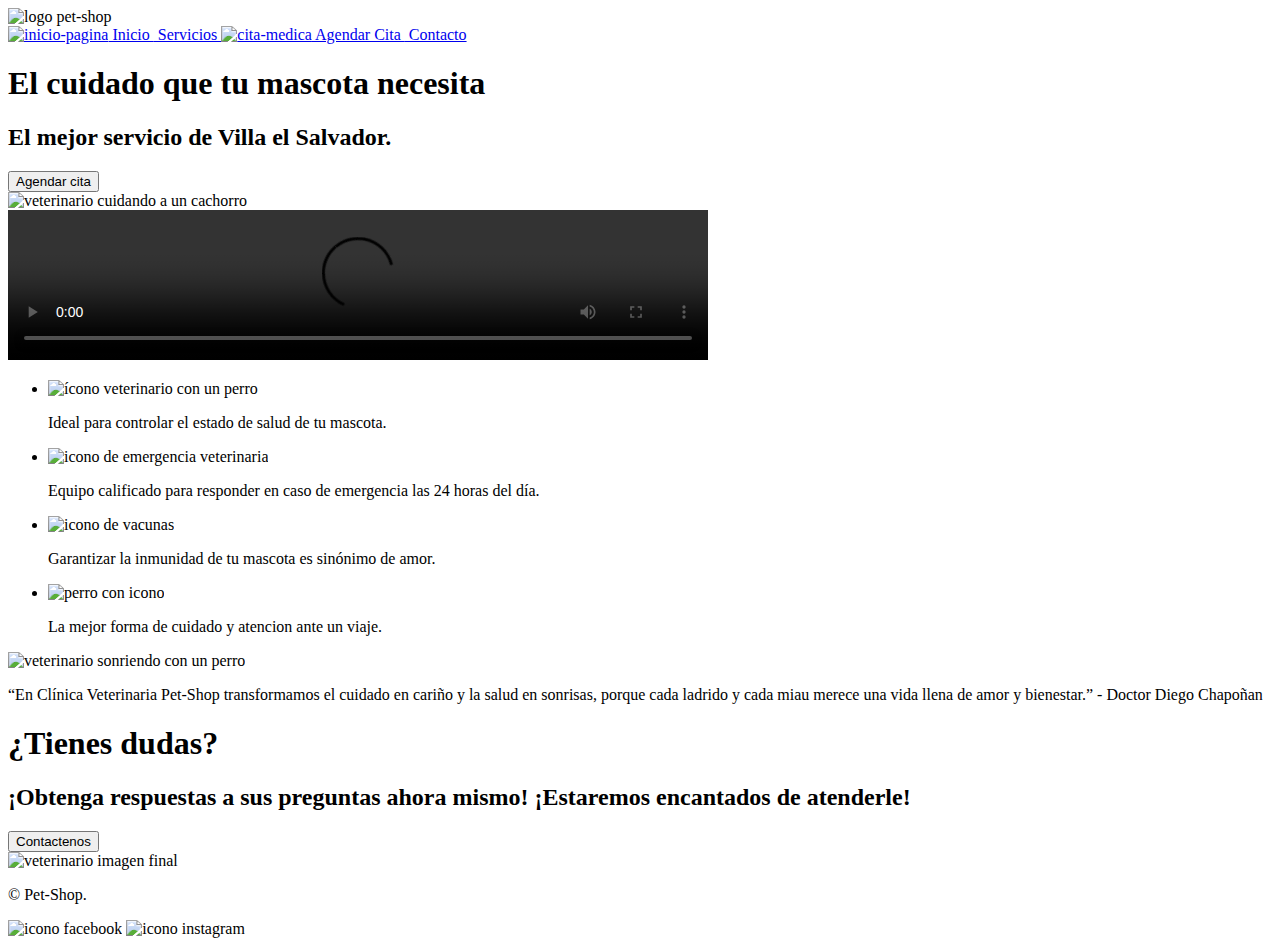
==== html/index.html @ 59a42952 "actualizado" ====
<!DOCTYPE html>
<html lang="pt">

<head>
  <meta charset="UTF-8">
  <meta http-equiv="X-UA-Compatible" content="IE=edge">
  <meta name="viewport" content="width=s, initial-scale=1.0">
  <title>VETERINARIA.</title>
  <link rel="stylesheet" href="../css/index.css" />
  <meta name="descripcion"
    content="Clínica veterinaria en Pet-Shop, enfocada en programación de citas, vacunas, atención de emergencia.">
</head>


<body>
   <header class="header">
    <img src="..//imagenes/imagen-inicio/logo.png" alt="logo pet-shop" class="header_logo"></img>


  <nav class="navbar">
    <div class="icon-container">
        <div class="nav">
            <a class="nav-link active" href="../html/index.html"><img src="../imagenes/iconos/pagina-de-inicio.png" alt="inicio-pagina">
                Inicio</span>
            </a>
            <a class="nav-link" href="#"><img src="../imagenes/iconos/servicio.png" alt="">
                Servicios</span>
            </a>
            <a class="nav-link" href="../html/cita.html"><img src="../imagenes/iconos/cita-medica.png" alt="cita-medica">
                Agendar Cita</span>
            </a>
            <a class="nav-link" href="../html/contacto.html"><img src="../imagenes/iconos/contactos-imagen.png" alt="">
                Contacto</span>
            </a>
        </div>
    </div>
</nav>

</header> 


  <main class="main">
    <div class="main_content">
      <div class="wrapper">
        <div class="main_text">
          <h1 class="title">El cuidado que tu mascota necesita</h1>
          <h2 class="subtitle">El mejor servicio de Villa el Salvador.</h2>
        </div>
        <div class="button">
          <button onclick="location.href='/html/cita.html'">Agendar cita</button>
        </div>
      </div>
      <div class="main_image">
        <div>
          <img src="../imagenes/imagen-inicio/inicio-perro.png" alt="veterinario cuidando a un cachorro" class="image"></img>
        </div>
      </div>
    </div>
  </main>
  <section class="presentacion-video">
    <video controls width="700" class="presentacion-video">
      <source src="../videos/video1.mp4" type="video/mp4">
      Lo sentimos, su navegador no admite la reproducción de vídeo.
    </video>
  </section>
  <section class="nuestros-servicios">
    <ul class="nuestros-servicios_area">
      <li class="nuestros-servicios_card">
        <img src="../imagenes/iconos/logo-estado.png" class="nuestros-servicios_icon"
          alt="ícono veterinario con un perro"></img>
        <p class="nuestros-servicios_text">Ideal para controlar el estado de salud de tu mascota.</p>
      </li>
      <li class="nuestros-servicios_card">
        <img src="../imagenes/iconos/hospital.png" class="nuestros-servicios_icon" alt="icono de emergencia veterinaria"></img>
        <p class="nuestros-servicios_text"> Equipo calificado para responder en caso de emergencia las 24 horas del día.</p>
      </li>
      <li class="nuestros-servicios_card">
        <img src="../imagenes/iconos/vaccines.png" class="nuestros-servicios_icon" alt="icono de vacunas"></img>
        <p class="nuestros-servicios_text">Garantizar la inmunidad de tu mascota es sinónimo de amor.</p>
      </li>
      <li class="nuestros-servicios_card">
        <img src="../imagenes/iconos/microchip.png" class="nuestros-servicios_icon" alt="perro con icono"></img>
        <p class="nuestros-servicios_text">La mejor forma de cuidado y atencion ante un viaje.</p>
      </li>
    </ul>
  </section>
  <section class="cotizacion">
    <div>
      <img src="../imagenes/imagen-inicio/doctor.png" class="cotizacion_image" alt="veterinario sonriendo con un perro">
    </div>
    </div>
    <div class="cotizacion_text">
      <p><q>En Clínica Veterinaria Pet-Shop transformamos el cuidado en cariño y la salud en sonrisas, porque cada ladrido y cada miau merece una vida llena de amor y bienestar.</q> - Doctor Diego Chapoñan </p>
    </div>
  </section>
  <section class="contacto">
    <div class="contacto_content">
      <div class="contacto_wrapper">
        <div class="contacto_text">
          <h1 class="title">¿Tienes dudas?</h1>
          <h2 class="subtitle">¡Obtenga respuestas a sus preguntas ahora mismo! ¡Estaremos encantados de atenderle!</h2>
        </div>
        <div class="contacto_button">
          <button onclick="location.href='/html/contacto.html'">Contactenos</button>
        </div>
      </div>
      <div class="contacto_image">
        <div>
          <img src="../imagenes/imagen-inicio/vet_dog.png" alt="veterinario imagen final" class="image"></img>
        </div>
      </div>
    </div>
  </section>
  <footer class="footer">
    <div class="footer_content">
        <p>© Pet-Shop.</p>
    </div>
    <div class="social-media_area">
        <img src="../imagenes/iconos/facebook.png" class="social-media_icon" alt="icono facebook">
        <img src="../imagenes/iconos/instagram.png" class="social-media_icon" alt="icono instagram">
    </div>
</footer>
</body>

</html>
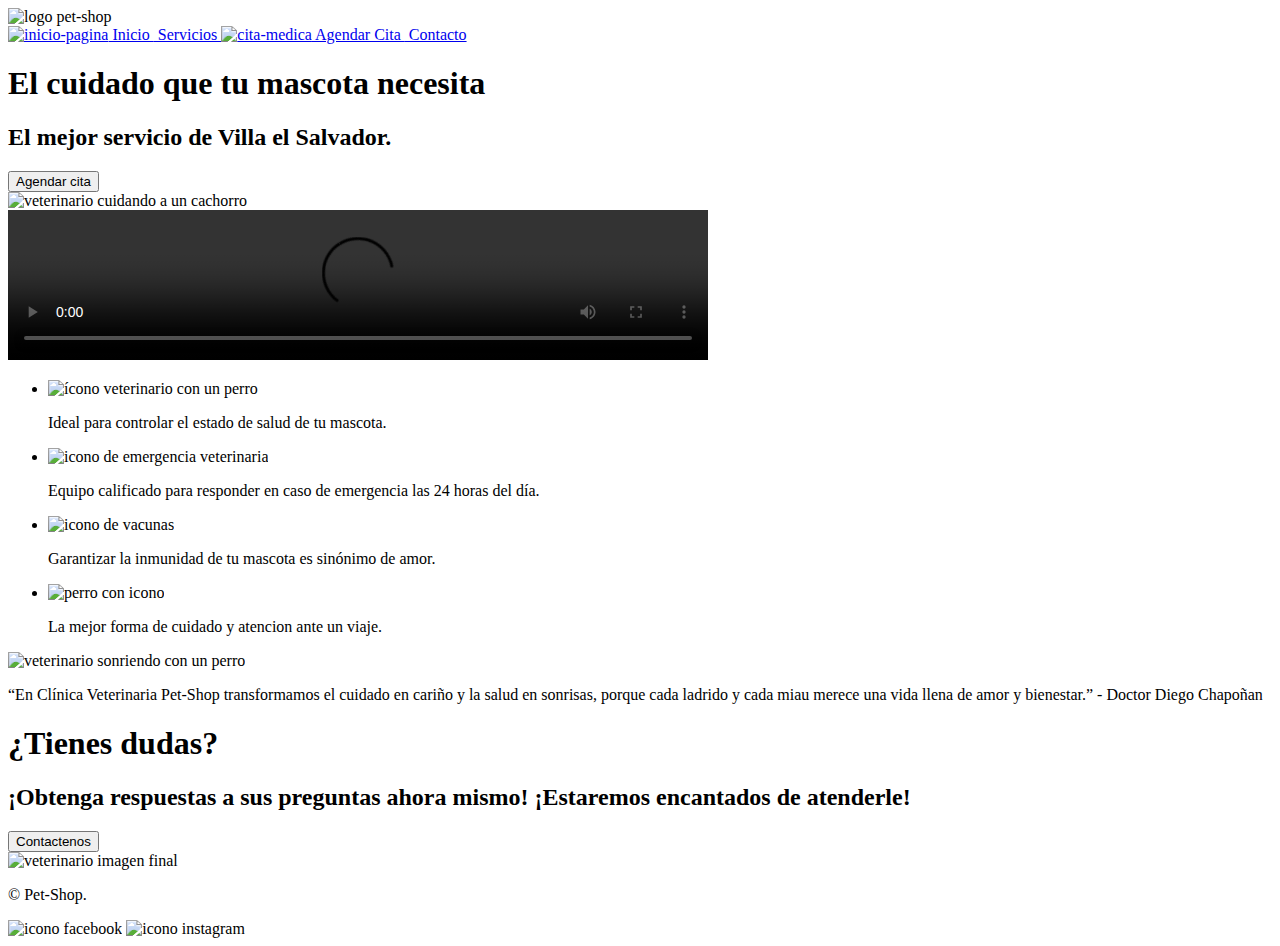
==== commit e84136a9: "comentario4" ====
--- a/html/index.html
+++ b/html/index.html
@@ -4,7 +4,7 @@
 <head>
   <meta charset="UTF-8">
   <meta http-equiv="X-UA-Compatible" content="IE=edge">
-  <meta name="viewport" content="width=s, initial-scale=1.0">
+  <meta name="vziewport" content="width=s, initial-scale=1.0">
   <title>VETERINARIA.</title>
   <link rel="stylesheet" href="../css/index.css" />
   <meta name="descripcion"
@@ -14,7 +14,7 @@
 
 <body>
    <header class="header">
-    <img src="..//imagenes/imagen-inicio/logo.png" alt="logo pet-shop" class="header_logo"></img>
+    <img src="../imagenes/imagen-inicio/logo.png" alt="logo pet-shop" class="header_logo"></img>
 
 
   <nav class="navbar">
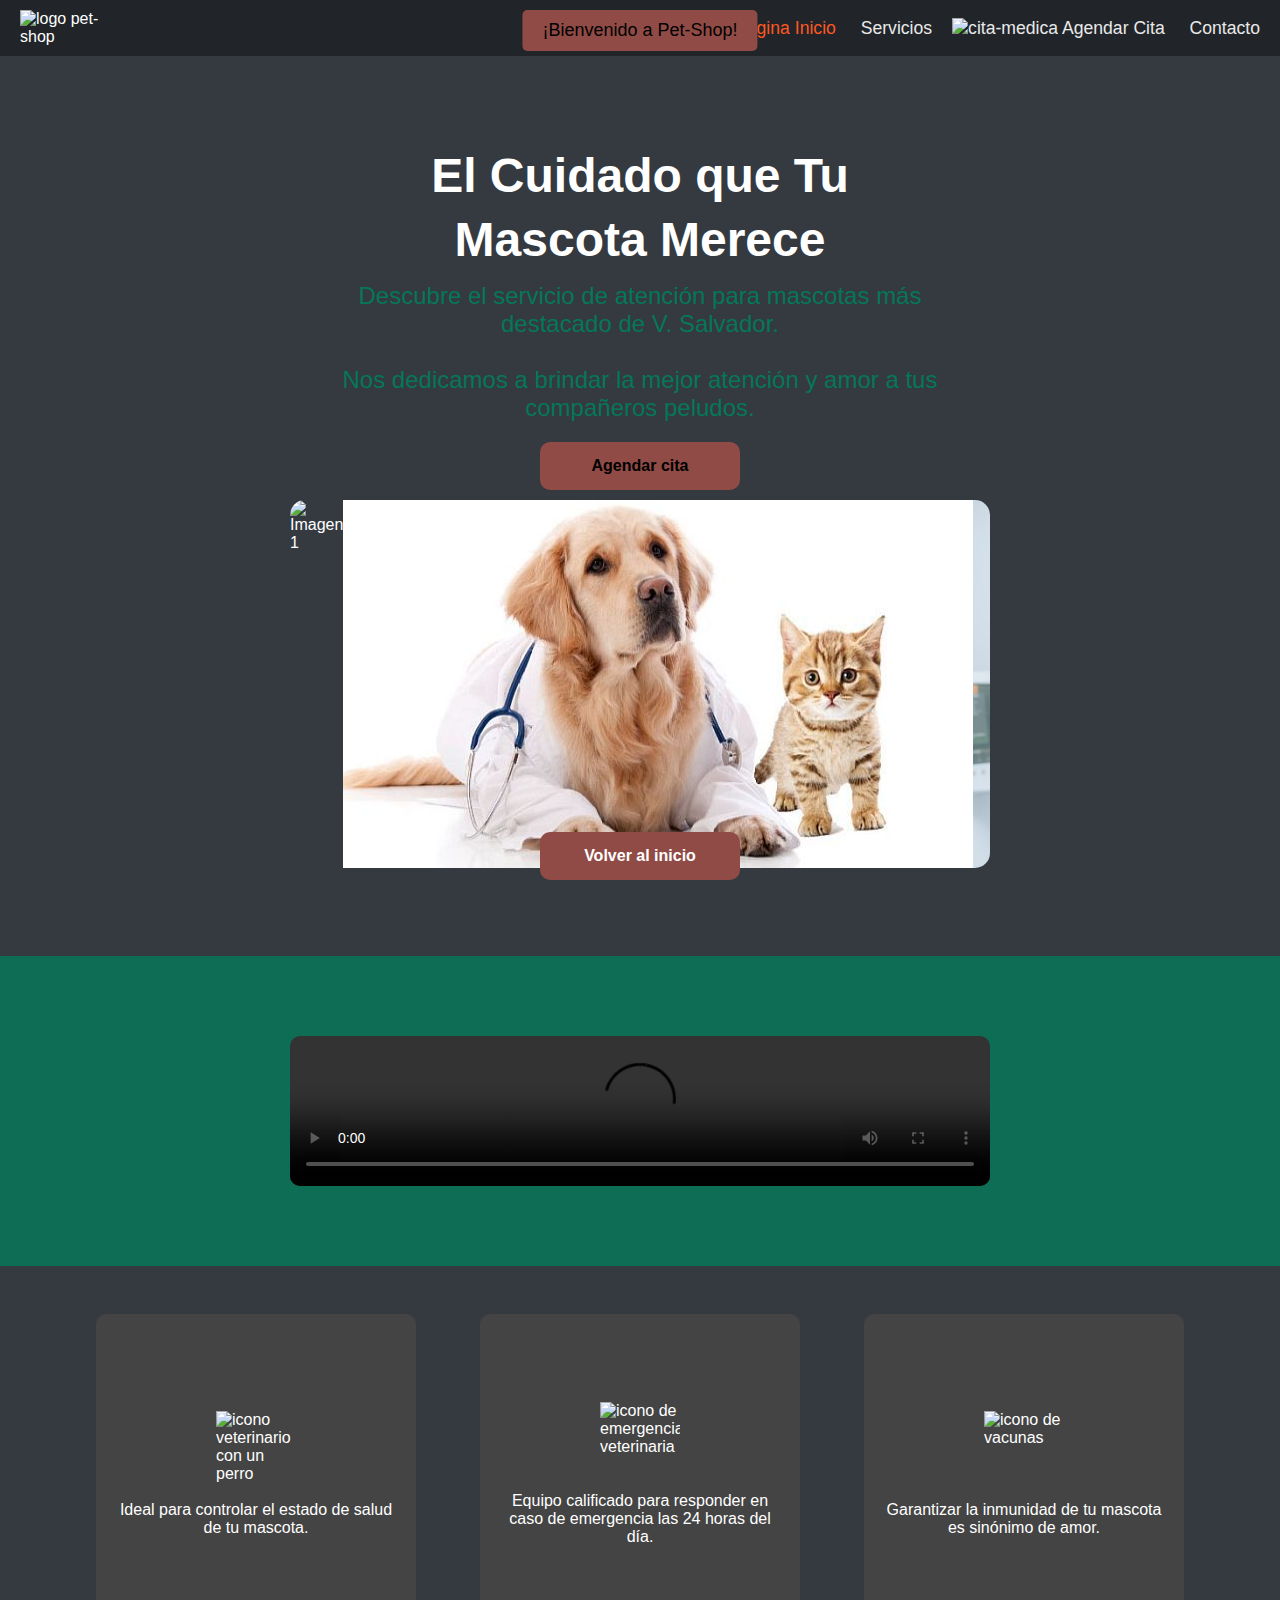
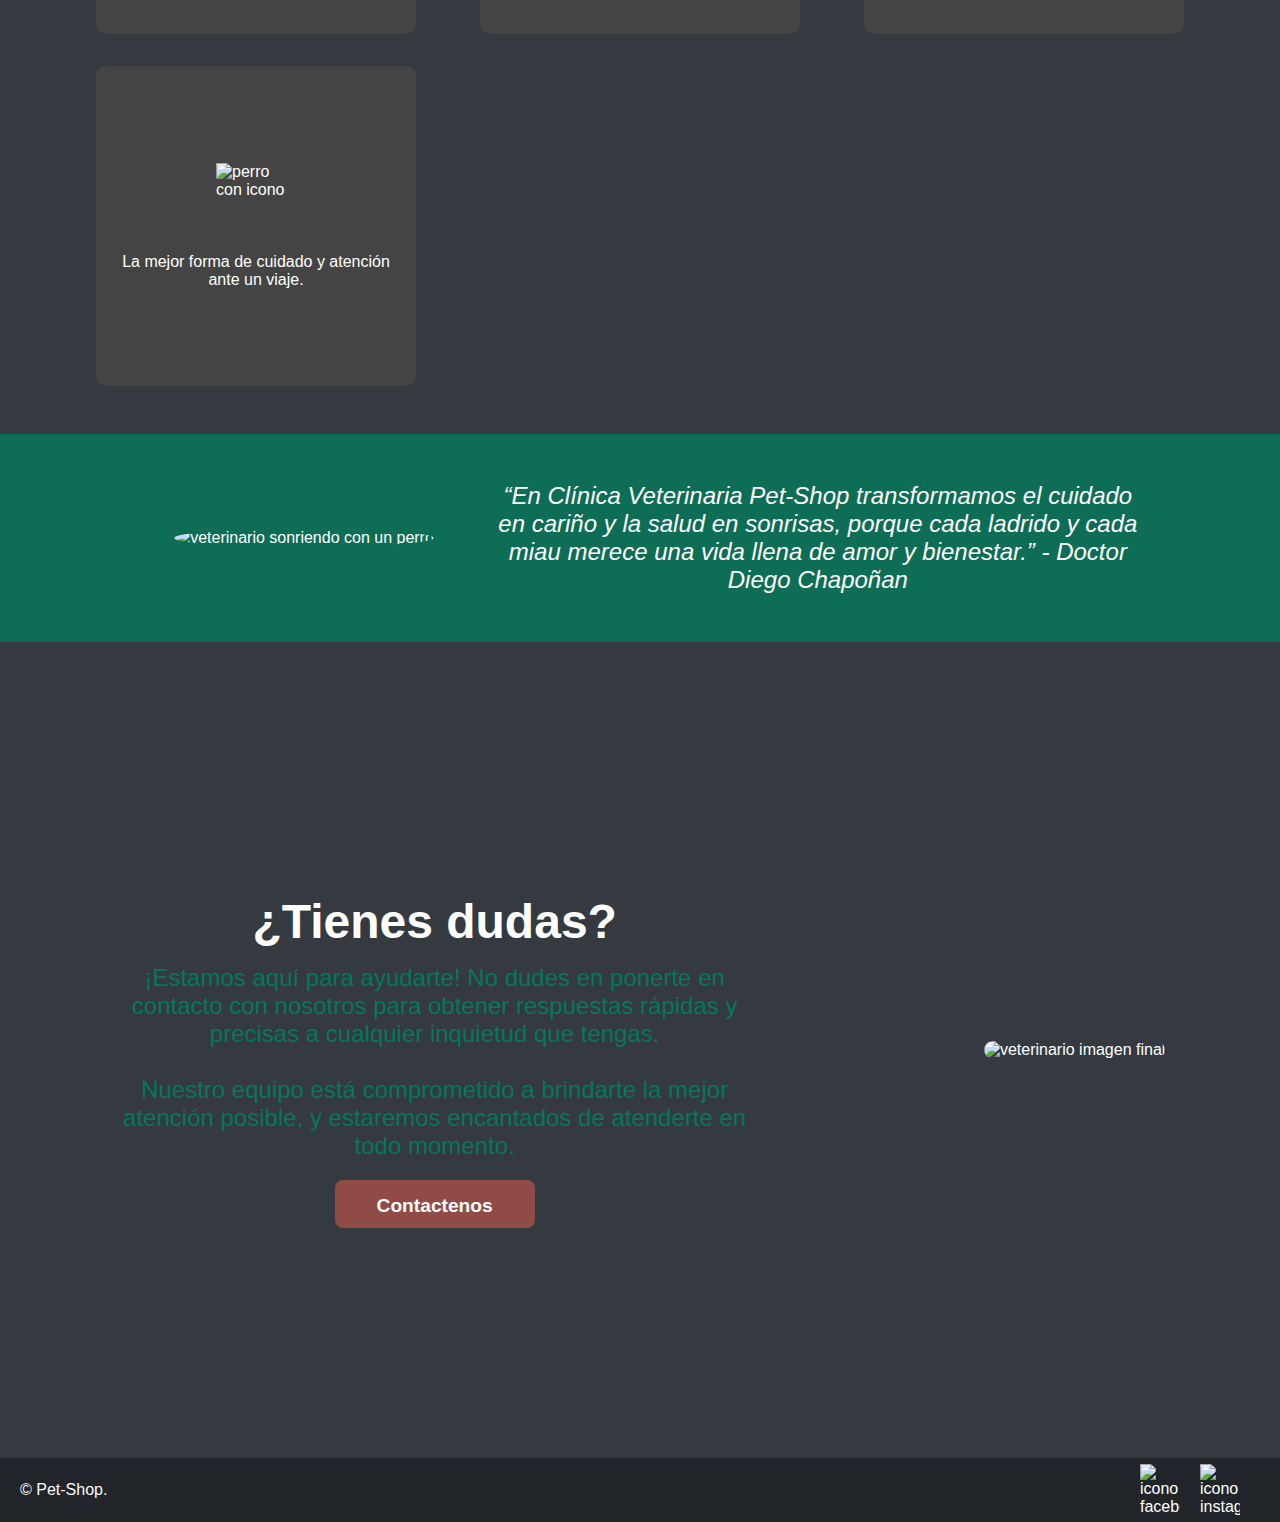
==== commit 1a6ff923: "cambio-final" ====
--- a/html/index.html
+++ b/html/index.html
@@ -4,122 +4,129 @@
 <head>
   <meta charset="UTF-8">
   <meta http-equiv="X-UA-Compatible" content="IE=edge">
-  <meta name="vziewport" content="width=s, initial-scale=1.0">
-  <title>VETERINARIA.</title>
+  <meta name="viewport" content="width=device-width, initial-scale=1.0">
+  <title>VETERINARIA</title>
   <link rel="stylesheet" href="../css/index.css" />
-  <meta name="descripcion"
-    content="Clínica veterinaria en Pet-Shop, enfocada en programación de citas, vacunas, atención de emergencia.">
+  <meta name="descripcion" content="Clínica veterinaria en Pet-Shop, enfocada en programación de citas, vacunas, atención de emergencia.">
 </head>
 
+<body>
+  <header class="header">
+    <img src="../imagenes/imagen-inicio/logo.png" alt="logo pet-shop" class="header_logo">
 
-<body>
-   <header class="header">
-    <img src="../imagenes/imagen-inicio/logo.png" alt="logo pet-shop" class="header_logo"></img>
-
-
-  <nav class="navbar">
-    <div class="icon-container">
-        <div class="nav">
-            <a class="nav-link active" href="../html/index.html"><img src="../imagenes/iconos/pagina-de-inicio.png" alt="inicio-pagina">
-                Inicio</span>
-            </a>
-            <a class="nav-link" href="#"><img src="../imagenes/iconos/servicio.png" alt="">
-                Servicios</span>
-            </a>
-            <a class="nav-link" href="../html/cita.html"><img src="../imagenes/iconos/cita-medica.png" alt="cita-medica">
-                Agendar Cita</span>
-            </a>
-            <a class="nav-link" href="../html/contacto.html"><img src="../imagenes/iconos/contactos-imagen.png" alt="">
-                Contacto</span>
-            </a>
-        </div>
-    </div>
-</nav>
-
-</header> 
-
+    <nav class="navbar">
+      <div class="icon-container">
+          <div class="nav">
+              <a class="nav-link active" href="../html/index.html"><img src="../imagenes/iconos/pagina-de-inicio.png" alt="inicio-pagina">
+                  Inicio</span>
+              </a>
+              <a class="nav-link" href="#"><img src="../imagenes/iconos/servicio.png" alt="">
+                  Servicios</span>
+              </a>
+              <a class="nav-link" href="../html/cita.html"><img src="../imagenes/iconos/cita-medica.png" alt="cita-medica">
+                  Agendar Cita</span>
+              </a>
+              <a class="nav-link" href="../html/contacto.html"><img src="../imagenes/iconos/contactos-imagen.png" alt="">
+                  Contacto</span>
+              </a>
+          </div>
+      </div>
+  </nav>
+  </header>
 
   <main class="main">
     <div class="main_content">
       <div class="wrapper">
         <div class="main_text">
-          <h1 class="title">El cuidado que tu mascota necesita</h1>
-          <h2 class="subtitle">El mejor servicio de Villa el Salvador.</h2>
+          <h1 class="title">El Cuidado que Tu Mascota Merece</h1>
+          <h2 class="subtitle">Descubre el servicio de atención para mascotas más destacado de V. Salvador.<br><br> Nos dedicamos a brindar la mejor atención y amor a tus compañeros peludos.</h2>
         </div>
         <div class="button">
-          <button onclick="location.href='/html/cita.html'">Agendar cita</button>
+          <button onclick="location.href='../html/cita.html'">Agendar cita</button>
         </div>
       </div>
+      <br><br>
       <div class="main_image">
-        <div>
-          <img src="../imagenes/imagen-inicio/inicio-perro.png" alt="veterinario cuidando a un cachorro" class="image"></img>
+        <!-- Carrusel de imágenes -->
+        <div class="carousel-container">
+          <div class="carousel-images">
+            <img src="../imagenes/imagen-inicio/inicio-perro.png" alt="Imagen 1" class="carousel-image">
+            <img src="../imagenes/imagen-inicio/inicio-perro2.png" alt="Imagen 2" class="carousel-image">
+            <img src="../imagenes/imagen-inicio/inicio-perro3.png" alt="Imagen 3" class="carousel-image">
+          </div>
         </div>
       </div>
     </div>
   </main>
+  
+
   <section class="presentacion-video">
-    <video controls width="700" class="presentacion-video">
+    <video controls width="700" id="presentationVideo">
       <source src="../videos/video1.mp4" type="video/mp4">
       Lo sentimos, su navegador no admite la reproducción de vídeo.
     </video>
   </section>
+
   <section class="nuestros-servicios">
     <ul class="nuestros-servicios_area">
       <li class="nuestros-servicios_card">
-        <img src="../imagenes/iconos/logo-estado.png" class="nuestros-servicios_icon"
-          alt="ícono veterinario con un perro"></img>
+        <img src="../imagenes/iconos/logo-estado.png" class="nuestros-servicios_icon" alt="icono veterinario con un perro">
         <p class="nuestros-servicios_text">Ideal para controlar el estado de salud de tu mascota.</p>
       </li>
       <li class="nuestros-servicios_card">
-        <img src="../imagenes/iconos/hospital.png" class="nuestros-servicios_icon" alt="icono de emergencia veterinaria"></img>
-        <p class="nuestros-servicios_text"> Equipo calificado para responder en caso de emergencia las 24 horas del día.</p>
+        <img src="../imagenes/iconos/hospital.png" class="nuestros-servicios_icon" alt="icono de emergencia veterinaria">
+        <p class="nuestros-servicios_text">Equipo calificado para responder en caso de emergencia las 24 horas del día.</p>
       </li>
       <li class="nuestros-servicios_card">
-        <img src="../imagenes/iconos/vaccines.png" class="nuestros-servicios_icon" alt="icono de vacunas"></img>
+        <img src="../imagenes/iconos/vaccines.png" class="nuestros-servicios_icon" alt="icono de vacunas">
         <p class="nuestros-servicios_text">Garantizar la inmunidad de tu mascota es sinónimo de amor.</p>
       </li>
       <li class="nuestros-servicios_card">
-        <img src="../imagenes/iconos/microchip.png" class="nuestros-servicios_icon" alt="perro con icono"></img>
-        <p class="nuestros-servicios_text">La mejor forma de cuidado y atencion ante un viaje.</p>
+        <img src="../imagenes/iconos/microchip.png" class="nuestros-servicios_icon" alt="perro con icono">
+        <p class="nuestros-servicios_text">La mejor forma de cuidado y atención ante un viaje.</p>
       </li>
     </ul>
   </section>
+
   <section class="cotizacion">
     <div>
       <img src="../imagenes/imagen-inicio/doctor.png" class="cotizacion_image" alt="veterinario sonriendo con un perro">
     </div>
-    </div>
     <div class="cotizacion_text">
-      <p><q>En Clínica Veterinaria Pet-Shop transformamos el cuidado en cariño y la salud en sonrisas, porque cada ladrido y cada miau merece una vida llena de amor y bienestar.</q> - Doctor Diego Chapoñan </p>
+      <p><q>En Clínica Veterinaria Pet-Shop transformamos el cuidado en cariño y la salud en sonrisas, porque cada ladrido y cada miau merece una vida llena de amor y bienestar.</q> - Doctor Diego Chapoñan</p>
     </div>
   </section>
+
   <section class="contacto">
     <div class="contacto_content">
       <div class="contacto_wrapper">
         <div class="contacto_text">
           <h1 class="title">¿Tienes dudas?</h1>
-          <h2 class="subtitle">¡Obtenga respuestas a sus preguntas ahora mismo! ¡Estaremos encantados de atenderle!</h2>
+          <h2 class="subtitle">¡Estamos aquí para ayudarte! No dudes en ponerte en contacto con nosotros para obtener respuestas rápidas y precisas a cualquier inquietud que tengas.</h2><br>
+          <h2 class="subtitle">Nuestro equipo está comprometido a brindarte la mejor atención posible, y estaremos encantados de atenderte en todo momento. 
+          </h2>
         </div>
         <div class="contacto_button">
-          <button onclick="location.href='/html/contacto.html'">Contactenos</button>
+          <button onclick="location.href='../html/contacto.html'">Contactenos</button>
         </div>
       </div>
       <div class="contacto_image">
-        <div>
-          <img src="../imagenes/imagen-inicio/vet_dog.png" alt="veterinario imagen final" class="image"></img>
-        </div>
+        <img src="../imagenes/imagen-inicio/vet_dog.png" alt="veterinario imagen final" class="image">
       </div>
     </div>
   </section>
+
   <footer class="footer">
     <div class="footer_content">
-        <p>© Pet-Shop.</p>
+      <p>© Pet-Shop.</p>
     </div>
     <div class="social-media_area">
-        <img src="../imagenes/iconos/facebook.png" class="social-media_icon" alt="icono facebook">
-        <img src="../imagenes/iconos/instagram.png" class="social-media_icon" alt="icono instagram">
+      <img src="../imagenes/iconos/facebook.png" class="social-media_icon" alt="icono facebook">
+      <img src="../imagenes/iconos/instagram.png" class="social-media_icon" alt="icono instagram">
     </div>
-</footer>
+  </footer>
+
+  <script src="../js/index.js"></script>
 </body>
 
-</html>+</html>
--- a/css/index.css
+++ b/css/index.css
@@ -0,0 +1,369 @@
+/* Estilo General */
+* {
+    box-sizing: border-box;
+    margin: 0;
+    padding: 0;
+}
+
+body {
+    height: 100%;
+    width: 100%;
+    font-family: 'Poppins', sans-serif;
+    font-size: 16px;
+    background-color: #343a40; 
+    color: #ffffff; 
+    display: flex;
+    flex-direction: column;
+    justify-content: space-between;
+}
+
+/* Tipografía */
+h1, h2, h3 {
+    margin: 0;
+    padding: 0;
+}
+
+ul {
+    list-style-type: none;
+    margin: 0;
+    padding: 0;
+}
+
+/* Header */
+.header {
+    display: flex;
+    justify-content: space-between;
+    align-items: center;
+    padding: 10px 20px;
+    background-color: #212529;
+}
+
+.header_logo {
+    width: 7rem;
+}
+
+.icon-container {
+    display: flex;
+    justify-content: flex-end;
+    width: 100%;
+}
+
+.nav {
+    display: flex;
+    gap: 20px;
+}
+
+.nav-link {
+    text-decoration: none;
+    color: #e9e9e9;
+    font-size: 1.1rem;
+}
+
+.nav-link.active {
+    color: #ff5722; /* Color de inicio */
+}
+
+.nav-link:hover {
+    color: #33ab7b;
+}
+
+/* Main Content */
+.main {
+    display: flex;
+    justify-content: center;
+    align-items: center;
+    flex-direction: column;
+    padding: 20px;
+    background-color: #343a40;
+    height: 100vh;
+}
+
+.main_content {
+    display: flex;
+    flex-direction: column;
+    justify-content: center;
+    align-items: center;
+    width: 100%;
+    height: 45rem;
+}
+
+.wrapper {
+    display: flex;
+    flex-direction: column;
+    justify-content: space-between;
+    align-items: center;
+    max-width: 50%;
+    height: 20rem;
+}
+
+.title {
+    font-size: 3rem;
+    line-height: 4rem;
+    text-align: center;
+    font-weight: bold;
+    color: #ffffff;
+}
+
+.subtitle {
+    font-size: 1.5rem;
+    color: #05775a;
+    font-weight: lighter;
+    text-align: center;
+    margin-top: 10px;
+}
+
+button {
+    width: 200px;
+    height: 3rem;
+    font-family: 'Poppins', sans-serif;
+    font-size: 1rem;
+    font-weight: bolder;
+    background: #914b46;
+    border-radius: 10px;
+    border: none;
+    cursor: pointer;
+    margin-top: 20px;
+}
+
+button:hover {
+    background: #f5cd67;
+}
+
+.main_image {
+    display: flex;
+    justify-content: center;
+    align-items: center;
+    height: 40rem;
+}
+
+.image {
+    height: 30rem;
+    border-radius: 15px;
+}
+
+/* Presentación de Video */
+.presentacion-video {
+    display: flex;
+    justify-content: center;
+    padding: 5rem;
+    background-color: #0e6d55;
+    width: 100%;
+}
+
+video {
+    width: 100%;
+    max-width: 700px;
+    border-radius: 10px;
+}
+
+/* Nuestros Servicios */
+.nuestros-servicios {
+    display: flex;
+    justify-content: center;
+    flex-wrap: wrap;
+    padding: 2rem 5rem;
+}
+
+.nuestros-servicios_area {
+    display: flex;
+    justify-content: space-between;
+    width: 100%;
+    flex-wrap: wrap;
+}
+
+.nuestros-servicios_card {
+    width: 20rem;
+    height: 20rem;
+    display: flex;
+    flex-direction: column;
+    padding: 1rem;
+    justify-content: center;
+    align-items: center;
+    margin: 1rem;
+    background-color: #444;
+    border-radius: 10px;
+    transition: transform 0.3s ease, background-color 0.3s ease;
+}
+
+.nuestros-servicios_card:hover {
+    transform: scale(1.05);
+    background-color: #57a773;
+}
+
+.nuestros-servicios_icon {
+    width: 5rem;
+    height: 5rem;
+}
+
+.nuestros-servicios_text {
+    text-align: center;
+    color: #ffffff;
+    margin-top: 10px;
+}
+
+/* Cotización */
+.cotizacion {
+    background-color: #0e6d55;
+    display: flex;
+    justify-content: center;
+    align-items: center;
+    padding: 3rem 2rem;
+    width: 100%;
+    color: #ffffff;
+}
+
+.cotizacion_image {
+    width: 20rem;
+    height: 20rem;
+    border-radius: 100%;
+    padding: 2rem;
+    margin-right: 2rem;
+}
+
+.cotizacion_text {
+    font-size: 1.5rem;
+    font-style: italic;
+    width: 40rem;
+    color: #ffffff;
+    text-align: center;
+}
+
+/* Sección de Contacto */
+.contacto {
+    display: flex;
+    justify-content: center;
+    flex-direction: column;
+    align-items: center;
+    background-color: #343a40;
+    padding: 3rem 0;
+}
+
+.contacto_content {
+    display: flex;
+    justify-content: space-around;
+    align-items: center;
+    width: 100%;
+    height: 45rem;
+}
+
+.contacto_wrapper {
+    display: flex;
+    flex-direction: column;
+    align-items: center;
+    justify-content: space-between;
+    width: 50%;
+    height: 20rem;
+}
+
+.contacto_button {
+    width: 100%;
+    display: flex;
+    justify-content: center;
+}
+
+.contacto_button button {
+    font-size: 1.2rem;
+    padding: 15px 25px;
+    background-color: #914b46;
+    border: none;
+    border-radius: 8px;
+    color: white;
+    cursor: pointer;
+    transition: background-color 0.3s;
+}
+
+.contacto_button button:hover {
+    background-color: #388a5b;
+}
+
+/* Pie de Página */
+.footer {
+    display: flex;
+    flex-direction: row;
+    justify-content: space-between;
+    align-items: center;
+    height: 4rem;
+    padding: 1rem 20px;
+    background-color: #212529;
+}
+
+.footer_content {
+    color: #f9f9f9;
+    display: flex;
+}
+
+.social-media_area {
+    width: 10rem;
+    display: flex;
+    justify-content: center;
+}
+
+.social-media_icon {
+    width: 2.5rem;
+    margin-left: 20px;
+    transition: transform 0.3s ease;
+}
+
+.social-media_icon:hover {
+    transform: scale(1.2);
+}
+
+
+/* Carrusel */
+.carousel-container {
+    position: relative;
+    width: 100%;
+    max-width: 700px;
+    overflow: hidden;
+    border-radius: 15px;
+  }
+  
+  .carousel-images {
+    display: flex;
+    transition: transform 0.5s ease-in-out;
+  }
+  
+  .carousel-image {
+    width: 100%;
+    height: auto;
+  }
+
+
+.header {
+    transition: background-color 0.3s ease;
+}
+
+.carousel-images {
+    transition: transform 0.5s ease;
+}
+
+.welcome-message {
+    position: fixed;
+    top: 10px;
+    left: 50%;
+    transform: translateX(-50%);
+    background-color: #914b46;
+    color: black;
+    padding: 10px 20px;
+    border-radius: 5px;
+    font-size: 18px;
+    opacity: 1;
+    transition: opacity 0.5s ease;
+}
+
+.button-back-to-top {
+    position: fixed;
+    bottom: 20px;
+    left: 50%; 
+    transform: translateX(-50%);
+    padding: 10px 15px;
+    background-color: #914b46;
+    color: white; 
+    border: none;
+    cursor: pointer;
+    transition: background-color 0.3s ease;
+}
+
+.button-back-to-top:hover {
+    background-color: #7a3c3a; 
+}